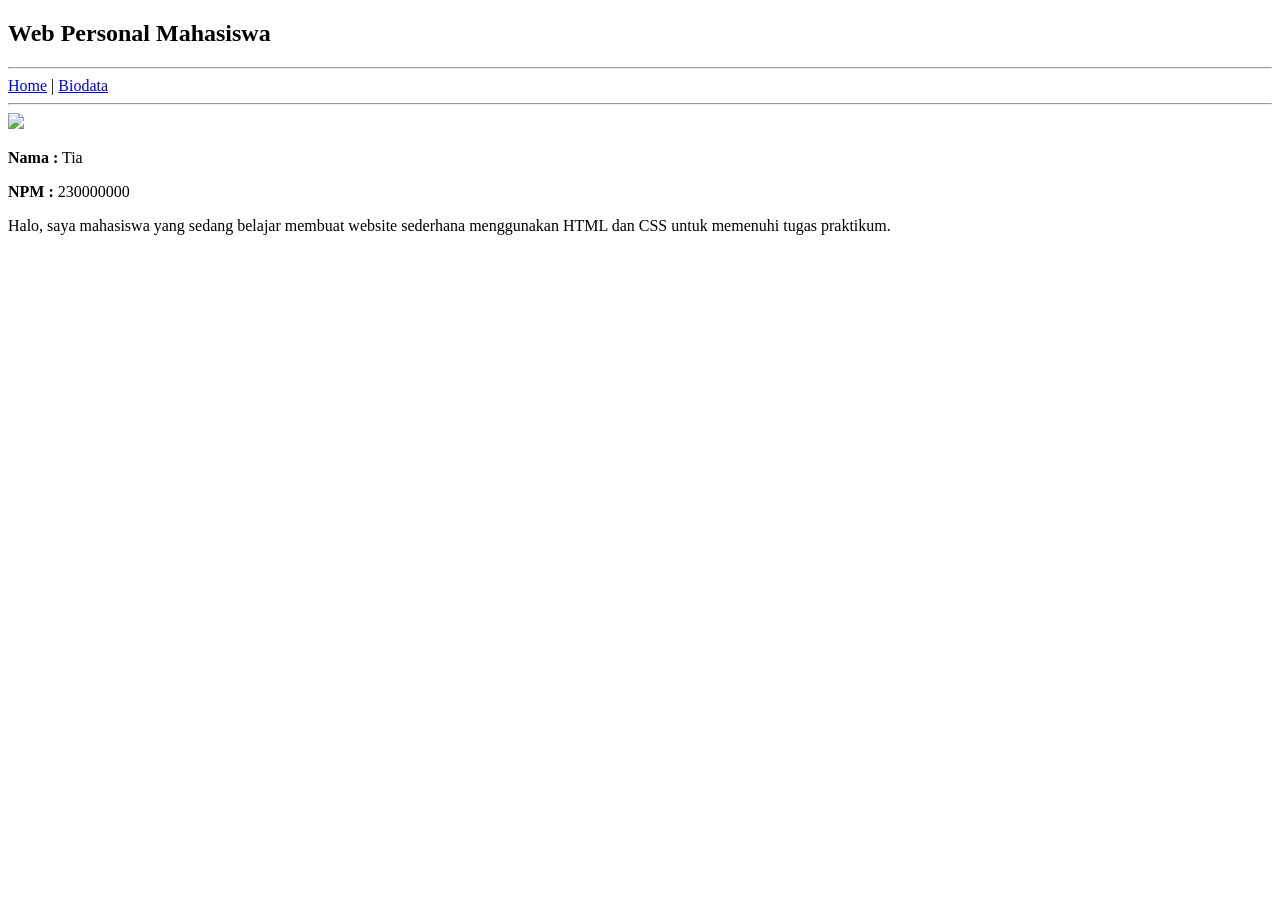
==== index.html @ d7b17474 "Add files via upload" ====
<!DOCTYPE html>
<html>
<head>
    <title>Web Personal</title>
    <link rel="stylesheet" href="style.css">
</head>

<body>

<h2>Web Personal Mahasiswa</h2>

<hr>

<a href="index.html">Home</a> |
<a href="biodata.html">Biodata</a>

<hr>

<img src="foto.jpg" width="150">

<p><b>Nama :</b> Tia</p>
<p><b>NPM :</b> 230000000</p>

<p>
Halo, saya mahasiswa yang sedang belajar membuat website sederhana
menggunakan HTML dan CSS untuk memenuhi tugas praktikum.
</p>

</body>
</html>
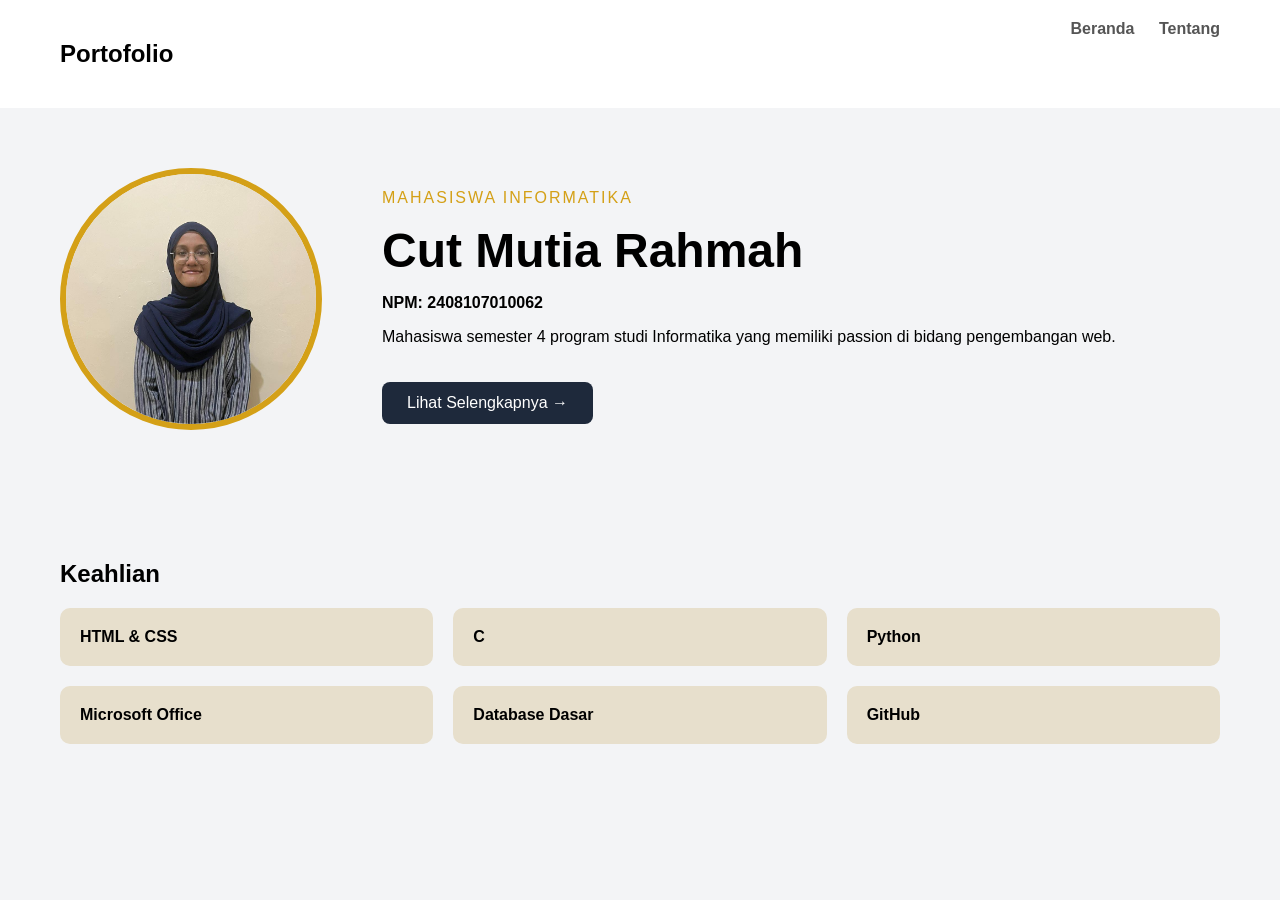
==== commit f356764e: "Add files via upload" ====
--- a/index.html
+++ b/index.html
@@ -1,30 +1,62 @@
 <!DOCTYPE html>
 <html>
 <head>
-    <title>Web Personal</title>
+    <title>Portofolio Cut Mutia Rahmah</title>
     <link rel="stylesheet" href="style.css">
 </head>
 
 <body>
 
-<h2>Web Personal Mahasiswa</h2>
+<!-- NAVBAR -->
+<div class="navbar">
+    <h2>Portofolio</h2>
+    <div>
+        <a href="#">Beranda</a>
+        <a href="biodata.html">Tentang</a>
+    </div>
+</div>
 
-<hr>
+<!-- HERO SECTION -->
+<div class="hero">
 
-<a href="index.html">Home</a> |
-<a href="biodata.html">Biodata</a>
+    <img src="foto.jpeg" class="foto">
 
-<hr>
+    <div class="hero-text">
+        <p class="subtitle">MAHASISWA INFORMATIKA</p>
 
-<img src="foto.jpg" width="150">
+        <h1>Cut Mutia Rahmah</h1>
 
-<p><b>Nama :</b> Tia</p>
-<p><b>NPM :</b> 230000000</p>
+        <p class="npm">NPM: 2408107010062</p>
 
-<p>
-Halo, saya mahasiswa yang sedang belajar membuat website sederhana
-menggunakan HTML dan CSS untuk memenuhi tugas praktikum.
-</p>
+        <p>
+        Mahasiswa semester 4 program studi Informatika yang memiliki 
+        passion di bidang pengembangan web.
+        </p>
+
+        <a href="biodata.html" class="btn">
+            Lihat Selengkapnya →
+        </a>
+    </div>
+
+</div>
+
+<!-- SKILL -->
+<div class="skill-section">
+
+<h2>Keahlian</h2>
+
+<div class="skills">
+
+<div class="skill">HTML & CSS</div>
+<div class="skill">C</div>
+<div class="skill">Python</div>
+<div class="skill">Microsoft Office</div>
+<div class="skill">Database Dasar</div>
+<div class="skill">GitHub</div>
+
+</div>
+
+</div>
 
 </body>
 </html>
--- a/style.css
+++ b/style.css
@@ -0,0 +1,147 @@
+body{
+    font-family: Arial;
+    margin:0;
+    background:#f3f4f6;
+}
+
+/* NAVBAR */
+.navbar{
+    display:flex;
+    justify-content:space-between;
+    padding:20px 60px;
+    background:white;
+}
+
+.navbar a{
+    margin-left:20px;
+    text-decoration:none;
+    color:#555;
+    font-weight:bold;
+}
+
+/* HERO */
+.hero{
+    display:flex;
+    align-items:center;
+    gap:60px;
+    padding:60px;
+}
+
+/* FOTO BULAT */
+.foto{
+    width:250px;
+    height:250px;
+    border-radius:50%;
+    object-fit:cover;
+    border:6px solid #d4a017;
+}
+
+/* TEXT */
+.subtitle{
+    color:#d4a017;
+    letter-spacing:2px;
+}
+
+.hero-text h1{
+    font-size:48px;
+    margin:10px 0;
+}
+
+.npm{
+    font-weight:bold;
+}
+
+/* BUTTON */
+.btn{
+    display:inline-block;
+    margin-top:20px;
+    padding:12px 25px;
+    background:#1e293b;
+    color:white;
+    text-decoration:none;
+    border-radius:8px;
+}
+
+/* SKILL */
+.skill-section{
+    padding:50px 60px;
+}
+
+.skills{
+    display:grid;
+    grid-template-columns:repeat(3,1fr);
+    gap:20px;
+    margin-top:20px;
+}
+
+.skill{
+    background:#e7dfcc;
+    padding:20px;
+    border-radius:10px;
+    font-weight:bold;
+}
+
+.about{
+    padding:50px 60px;
+}
+
+.about h1{
+    margin-bottom:10px;
+}
+
+/* tabel */
+table{
+    width:100%;
+    border-collapse:collapse;
+    margin-top:15px;
+    background:white;
+}
+
+th, td{
+    border:1px solid #ccc;
+    padding:10px;
+}
+
+th{
+    background:#e7dfcc;
+}
+
+/* footer */
+.footer{
+    text-align:center;
+    padding:20px;
+    background:#1e293b;
+    color:white;
+    margin-top:40px;
+}
+
+.mk-container {
+    display: flex;
+    flex-direction: column;
+    gap: 15px;
+    margin-top: 20px;
+}
+
+.mk-card {
+    background: #ffffff;
+    border-left: 6px solid #4CAF50;
+    padding: 15px 20px;
+    border-radius: 12px;
+    box-shadow: 0 4px 10px rgba(0,0,0,0.1);
+    transition: 0.3s;
+}
+
+.mk-card h3 {
+    margin: 0;
+    color: #333;
+}
+
+.mk-card p {
+    margin-top: 5px;
+    color: #666;
+}
+
+.mk-card:hover {
+    transform: translateX(8px);
+    box-shadow: 0 6px 15px rgba(0,0,0,0.15);
+}
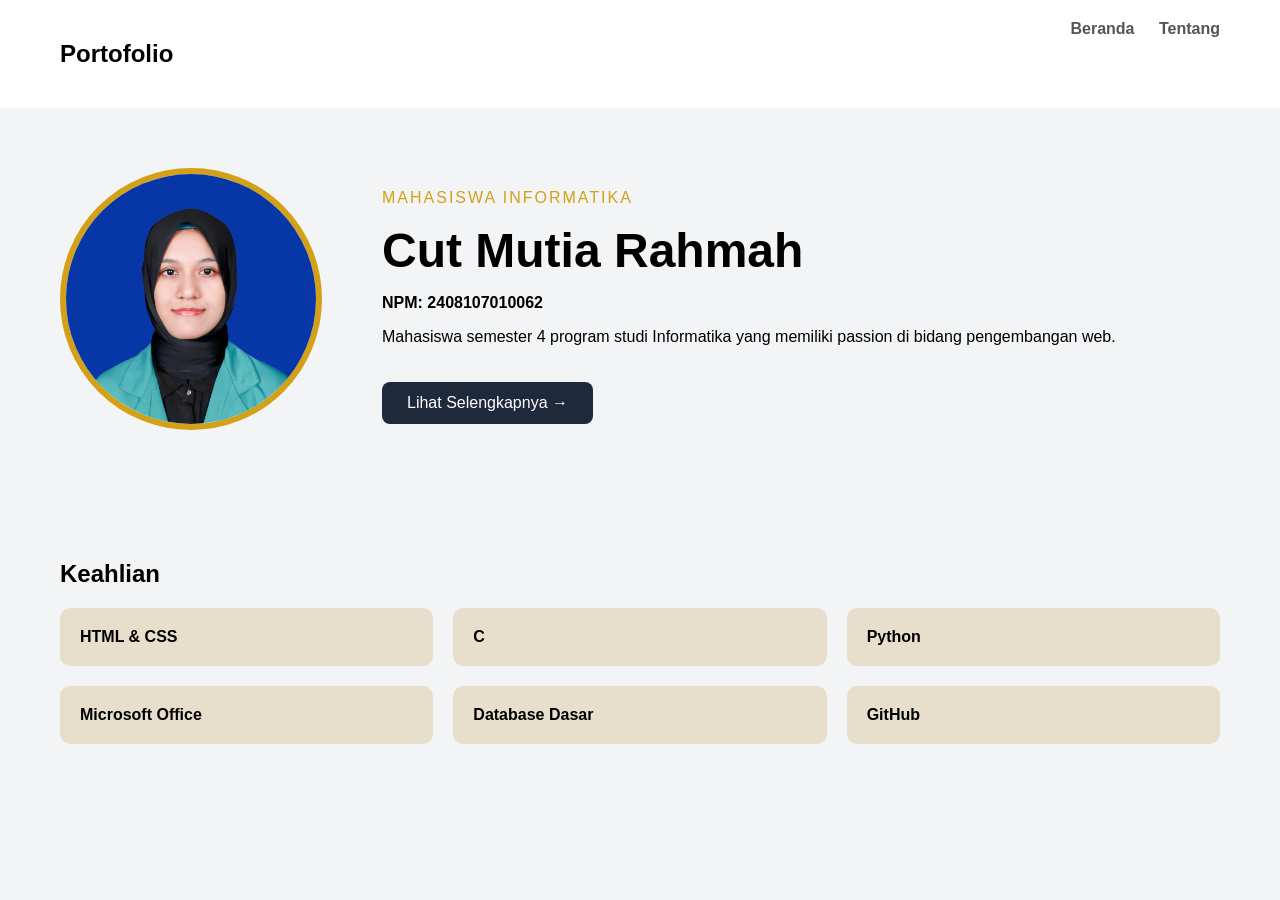
==== commit e6106ec3: "Update index.html" ====
--- a/index.html
+++ b/index.html
@@ -7,7 +7,6 @@
 
 <body>
 
-<!-- NAVBAR -->
 <div class="navbar">
     <h2>Portofolio</h2>
     <div>
@@ -16,7 +15,6 @@
     </div>
 </div>
 
-<!-- HERO SECTION -->
 <div class="hero">
 
     <img src="foto.jpeg" class="foto">
@@ -40,7 +38,6 @@
 
 </div>
 
-<!-- SKILL -->
 <div class="skill-section">
 
 <h2>Keahlian</h2>
@@ -59,4 +56,4 @@
 </div>
 
 </body>
-</html>+</html>
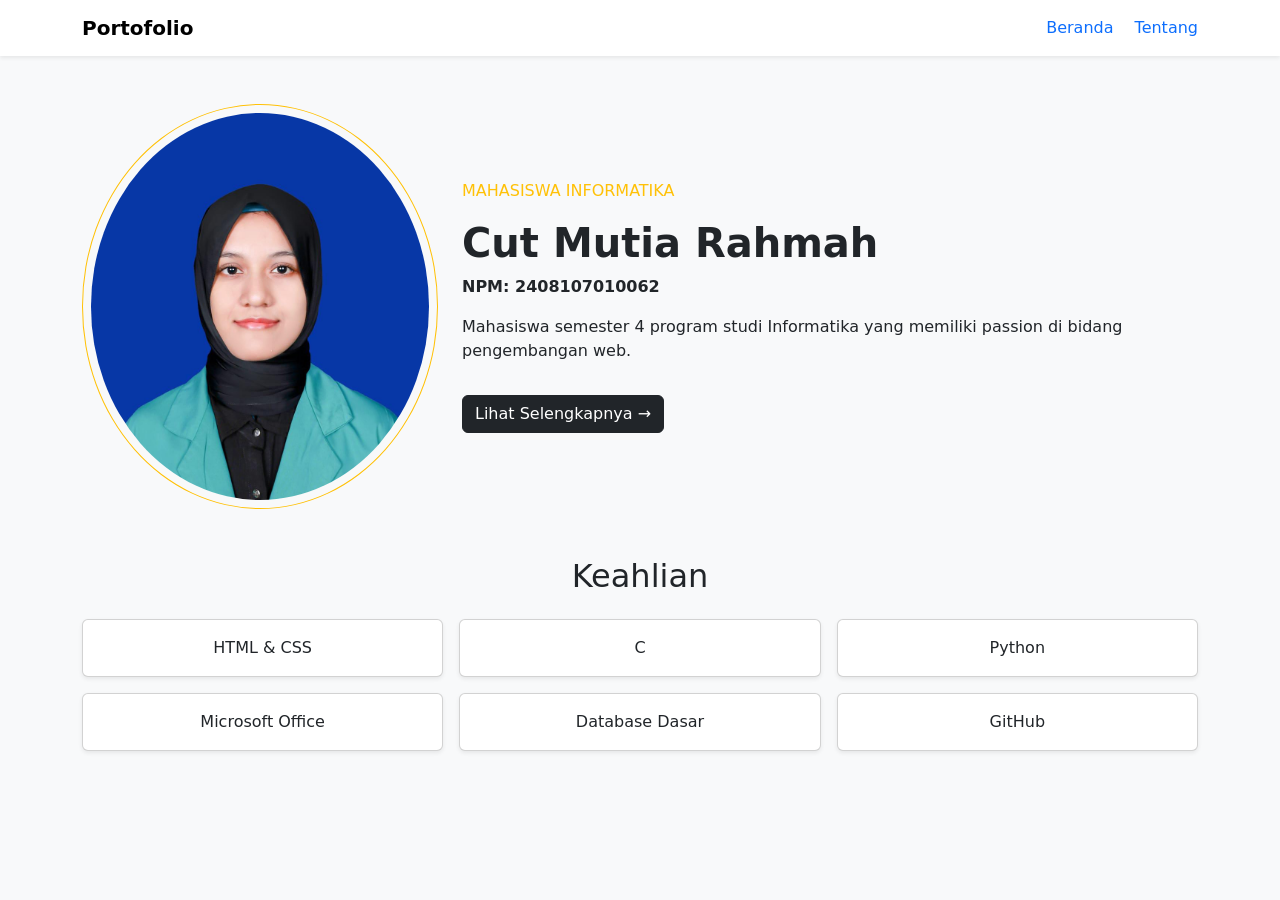
==== commit 966988ca: "Update index.html" ====
--- a/index.html
+++ b/index.html
@@ -2,58 +2,66 @@
 <html>
 <head>
     <title>Portofolio Cut Mutia Rahmah</title>
-    <link rel="stylesheet" href="style.css">
+
+    <link href="https://cdn.jsdelivr.net/npm/bootstrap@5.0.2/dist/css/bootstrap.min.css" rel="stylesheet">
 </head>
 
-<body>
+<body class="bg-light">
 
-<div class="navbar">
-    <h2>Portofolio</h2>
-    <div>
-        <a href="#">Beranda</a>
-        <a href="biodata.html">Tentang</a>
+<nav class="navbar navbar-expand-lg navbar-light bg-white shadow-sm">
+  <div class="container">
+    <a class="navbar-brand fw-bold">Portofolio</a>
+
+    <div class="ms-auto">
+      <a href="#" class="me-3 text-decoration-none">Beranda</a>
+      <a href="biodata.html" class="text-decoration-none">Tentang</a>
     </div>
+  </div>
+</nav>
+
+<div class="container my-5">
+  <div class="row align-items-center">
+
+    <div class="col-md-4 text-center">
+      <img src="foto.jpeg" class="img-fluid rounded-circle border border-warning p-2">
+    </div>
+
+    <div class="col-md-8">
+      <p class="text-warning text-uppercase">Mahasiswa Informatika</p>
+
+      <h1 class="fw-bold">Cut Mutia Rahmah</h1>
+
+      <p class="fw-bold">NPM: 2408107010062</p>
+
+      <p>
+      Mahasiswa semester 4 program studi Informatika yang memiliki 
+      passion di bidang pengembangan web.
+      </p>
+
+      <a href="biodata.html" class="btn btn-dark mt-3">
+        Lihat Selengkapnya →
+      </a>
+    </div>
+
+  </div>
 </div>
 
-<div class="hero">
+<div class="container my-5">
+  <h2 class="text-center mb-4">Keahlian</h2>
 
-    <img src="foto.jpeg" class="foto">
+  <div class="row g-3">
 
-    <div class="hero-text">
-        <p class="subtitle">MAHASISWA INFORMATIKA</p>
+    <div class="col-md-4"><div class="card p-3 text-center shadow-sm">HTML & CSS</div></div>
+    <div class="col-md-4"><div class="card p-3 text-center shadow-sm">C</div></div>
+    <div class="col-md-4"><div class="card p-3 text-center shadow-sm">Python</div></div>
+    <div class="col-md-4"><div class="card p-3 text-center shadow-sm">Microsoft Office</div></div>
+    <div class="col-md-4"><div class="card p-3 text-center shadow-sm">Database Dasar</div></div>
+    <div class="col-md-4"><div class="card p-3 text-center shadow-sm">GitHub</div></div>
 
-        <h1>Cut Mutia Rahmah</h1>
-
-        <p class="npm">NPM: 2408107010062</p>
-
-        <p>
-        Mahasiswa semester 4 program studi Informatika yang memiliki 
-        passion di bidang pengembangan web.
-        </p>
-
-        <a href="biodata.html" class="btn">
-            Lihat Selengkapnya →
-        </a>
-    </div>
-
+  </div>
 </div>
 
-<div class="skill-section">
-
-<h2>Keahlian</h2>
-
-<div class="skills">
-
-<div class="skill">HTML & CSS</div>
-<div class="skill">C</div>
-<div class="skill">Python</div>
-<div class="skill">Microsoft Office</div>
-<div class="skill">Database Dasar</div>
-<div class="skill">GitHub</div>
-
-</div>
-
-</div>
+<script src="https://cdn.jsdelivr.net/npm/bootstrap@5.0.2/dist/js/bootstrap.bundle.min.js"></script>
 
 </body>
 </html>
